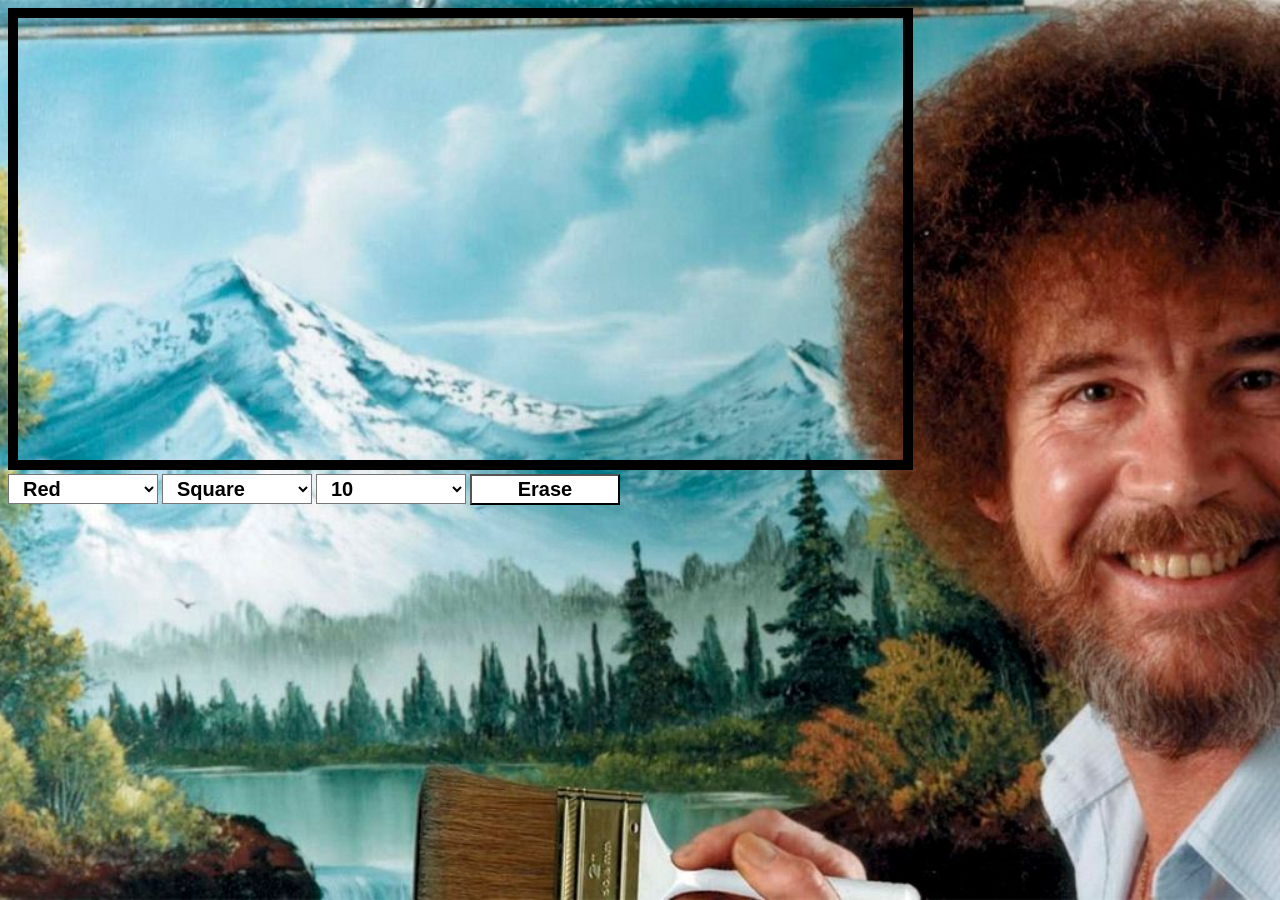
==== index.html @ 380618ca "Finished Everything - Except #9 ;) Also added some bells and wistles." ====
<!DOCTYPE html>
<html>
<head>
    <meta content="text/html;charset=utf-8" http-equiv="Content-Type">
    <link rel="stylesheet" href="project7.css">
    <link rel="icon" href="http://vignette2.wikia.nocookie.net/logo-timeline/images/1/1e/Eski-Windows-6.png/revision/latest?cb=20131218043827">
    <title>
        Microsoft Paint
    </title>
</head>

<body>
  <div id="programcontainer">
    <div id="drawingarea">
      <svg id="screen" width="70%" viewBox="0 0 800 400">
      </svg>
    </div>
    <div id="optionsarea" class="no-copy">
      <select class="selector" id ="colorSelect">
        <option value="#FF0000">Red</option>
        <option value="#0000FF">Blue</option>
        <option value="#00FF00">Green</option>
        <option value="#FFFF00">Yellow</option>
        <option value="#990099">Purple</option>
        <option value="#ffffff">White</option>
      </select>
      <select class="selector" id ="shapeSelect">
        <option value="square">Square</option>
        <option value="circle">Circle</option>
      </select>
      <select id ="sizeSelect">
        <option value="10">10</option>
        <option value="20">20</option>
        <option value="50">50</option>
        <option value="100">100</option>
        <option value="500">500</option>
      </select>
      <button class="outa" onclick="clearCanvas()">Erase</button>
    </div>
  </div>

<script src="project7.js"></script>
</body>
</html>
---- project7.css ----
#screen {
  border-style: solid;
  border-width: 10px;
}

body {
  background: url(mindgame.jpg) no-repeat center center fixed;
  background-color: #cccccc;
  -webkit-background-size: cover;
  -moz-background-size: cover;
  -o-background-size: cover;
  background-size: cover;
}

#optionarea {
  font-size: 16px;
}

select {
  border: 1 none;
  background: #FFF;
  font-size: 20px;
  font-weight: bold;
  padding: 2px 10px;
  width: 150px;
}

.outa {
  border: 1 none;
  background: #FFF;
  font-size: 20px;
  font-weight: bold;
  padding: 2px 10px;
  width: 150px;
}

.no-copy{
  -webkit-user-select: none;  /* Chrome all / Safari all */
  -moz-user-select: none;     /* Firefox all */
  -ms-user-select: none;      /* IE 10+ */
  user-select: none;          /* Likely future */
}
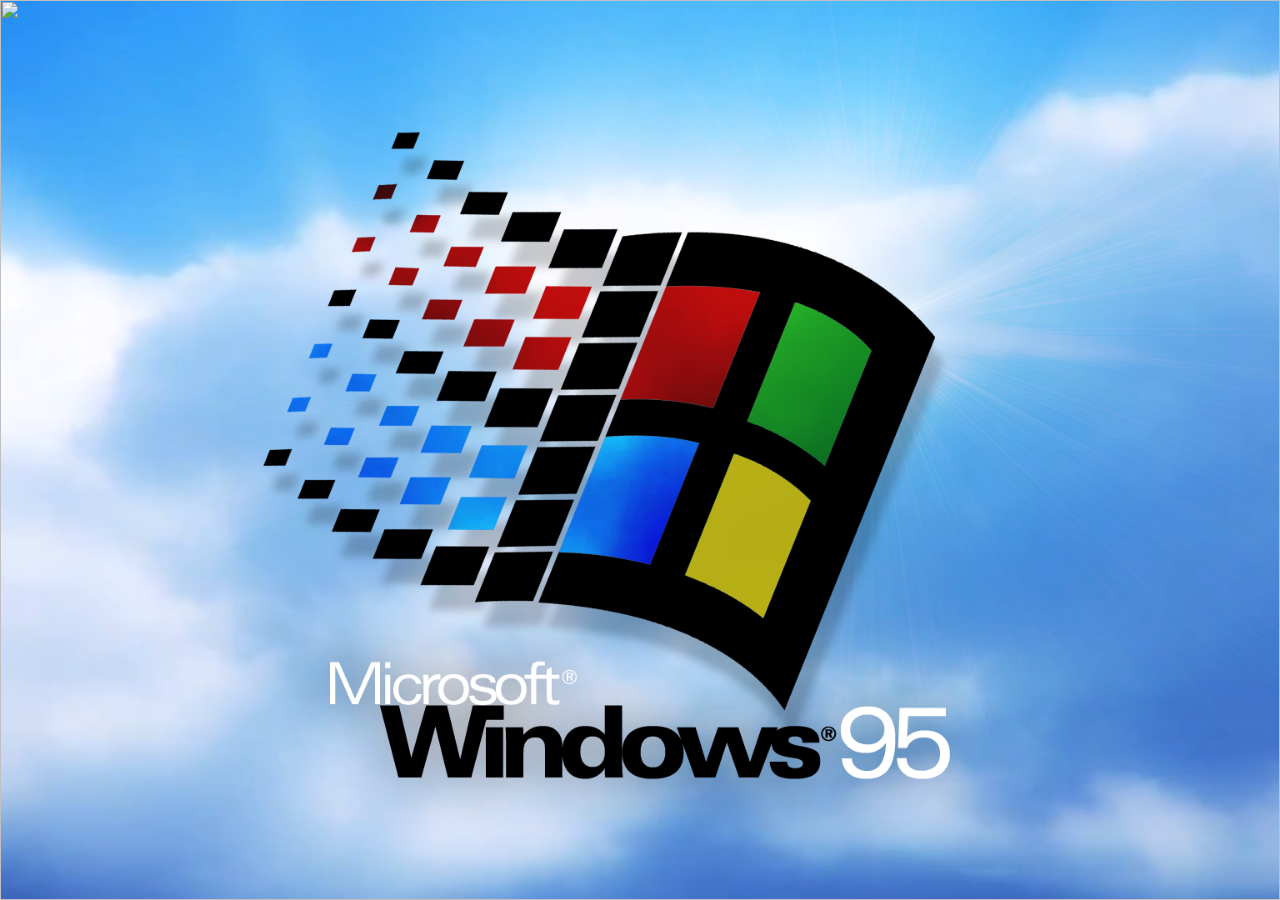
==== commit d7447370: "Addedd Windows 95 Mode - Complete I used a C++ to JS converter, and a Github post to fix corrupted l" ====
--- a/index.html
+++ b/index.html
@@ -2,43 +2,14 @@
 <html>
 <head>
     <meta content="text/html;charset=utf-8" http-equiv="Content-Type">
-    <link rel="stylesheet" href="project7.css">
+    <link rel="stylesheet" href="windows95.css">
     <link rel="icon" href="http://vignette2.wikia.nocookie.net/logo-timeline/images/1/1e/Eski-Windows-6.png/revision/latest?cb=20131218043827">
     <title>
-        Microsoft Paint
+        Microsoft 95
     </title>
+    <script src="windows95.js"></script>
 </head>
-
 <body>
-  <div id="programcontainer">
-    <div id="drawingarea">
-      <svg id="screen" width="70%" viewBox="0 0 800 400">
-      </svg>
-    </div>
-    <div id="optionsarea" class="no-copy">
-      <select class="selector" id ="colorSelect">
-        <option value="#FF0000">Red</option>
-        <option value="#0000FF">Blue</option>
-        <option value="#00FF00">Green</option>
-        <option value="#FFFF00">Yellow</option>
-        <option value="#990099">Purple</option>
-        <option value="#ffffff">White</option>
-      </select>
-      <select class="selector" id ="shapeSelect">
-        <option value="square">Square</option>
-        <option value="circle">Circle</option>
-      </select>
-      <select id ="sizeSelect">
-        <option value="10">10</option>
-        <option value="20">20</option>
-        <option value="50">50</option>
-        <option value="100">100</option>
-        <option value="500">500</option>
-      </select>
-      <button class="outa" onclick="clearCanvas()">Erase</button>
-    </div>
-  </div>
-
-<script src="project7.js"></script>
+  <image src="" id="A"alt="" style="position: fixed; left: 0; top: 0" width="100%" height="100%" class="imag"/>
 </body>
 </html>
--- a/windows95.css
+++ b/windows95.css
@@ -0,0 +1,33 @@
+html {
+  background: url(get.png) no-repeat center center fixed;
+  -webkit-background-size: cover;
+  -moz-background-size: cover;
+  -o-background-size: cover;
+  background-size: cover;
+}
+.img {
+  font-family: 'Segoe UI', 'Open Sans', Arial, sans-serif;
+  display: block;
+  color: rgb(255, 255, 255);
+  text-decoration: none;
+  text-align: center;
+  padding: 10px;
+  font-size: 10px;
+  background: #C0C0C0;
+  color: #000000;
+  border: 0px none;
+  outline: 0px none;
+  z-index: 10;
+}
+.imag {
+  z-index: -1;
+}
+
+.img:hover {
+  background: #74A599;
+}
+
+.img:active {
+  background: #F6A953;
+}
+​
